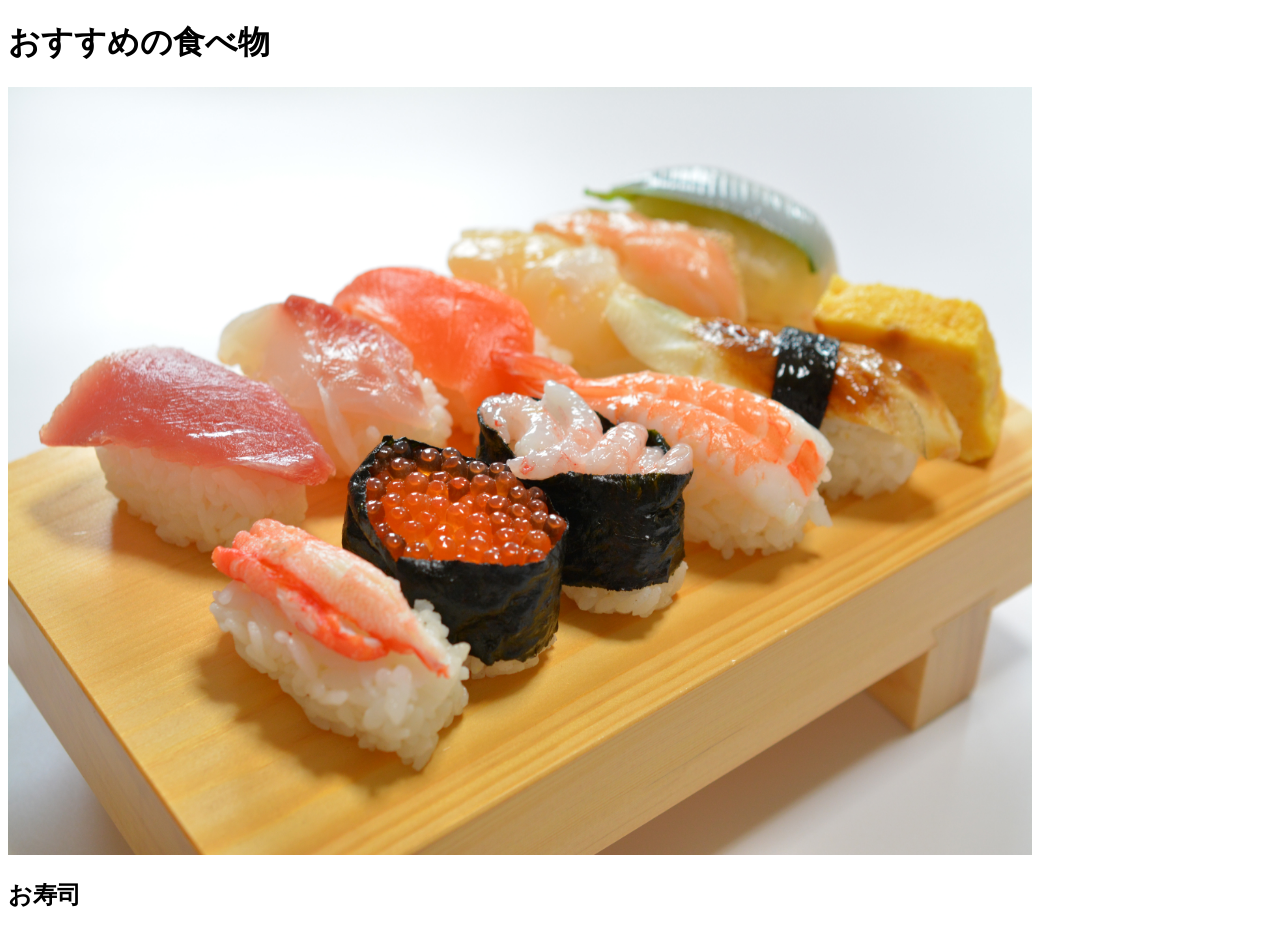
==== index.html @ 9e30c1f9 "Update index.html" ====
<!DOCTYPE html>
<html lang="ja">
<head>
    <meta charset="UTF-8">
    <meta name="viewport" content="width=device-width, initial-scale=1.0">
    <title>Phase 0-1: HTML基礎確認</title>
</head>
<body>
    <h1>おすすめの食べ物</h1>
    <div>
        <img src="0adpDSC_1669.jpg" style="width:80vw; height:60vw;"></img>
        <h2>お寿司</h2>
        <ul>
            <il></il>
        </ul>
       
    </div>
</body>
</html>
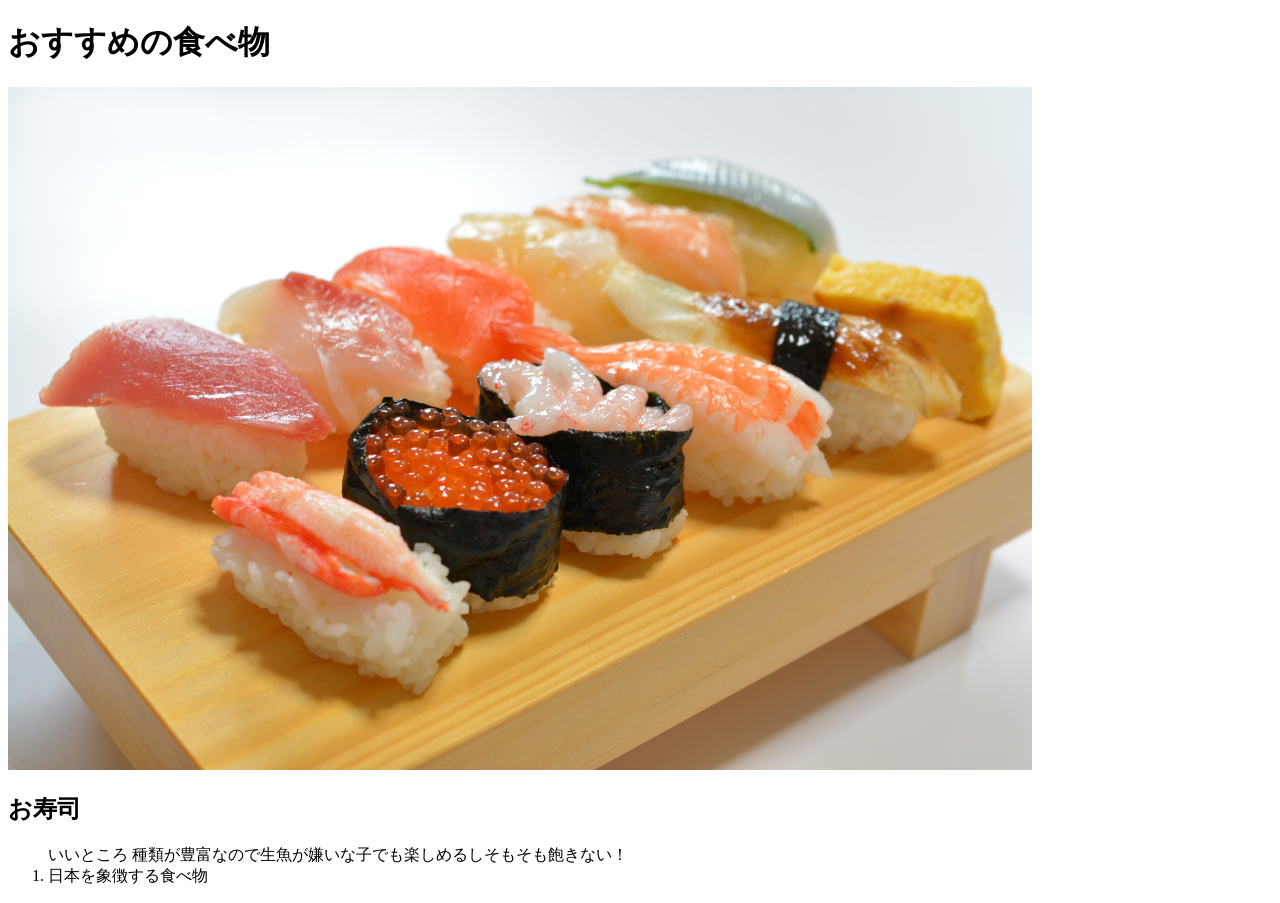
==== commit b2c58e48: "Update index.html" ====
--- a/index.html
+++ b/index.html
@@ -8,11 +8,12 @@
 <body>
     <h1>おすすめの食べ物</h1>
     <div>
-        <img src="0adpDSC_1669.jpg" style="width:80vw; height:60vw;"></img>
+        <img src="0adpDSC_1669.jpg" style="width:80vw; height:auto;">
         <h2>お寿司</h2>
-        <ul>
-            <il></il>
-        </ul>
+        <ol>いいところ
+            <il>種類が豊富なので生魚が嫌いな子でも楽しめるしそもそも飽きない！</il>
+            <li>日本を象徴する食べ物</li>
+        </ol>
        
     </div>
 </body>
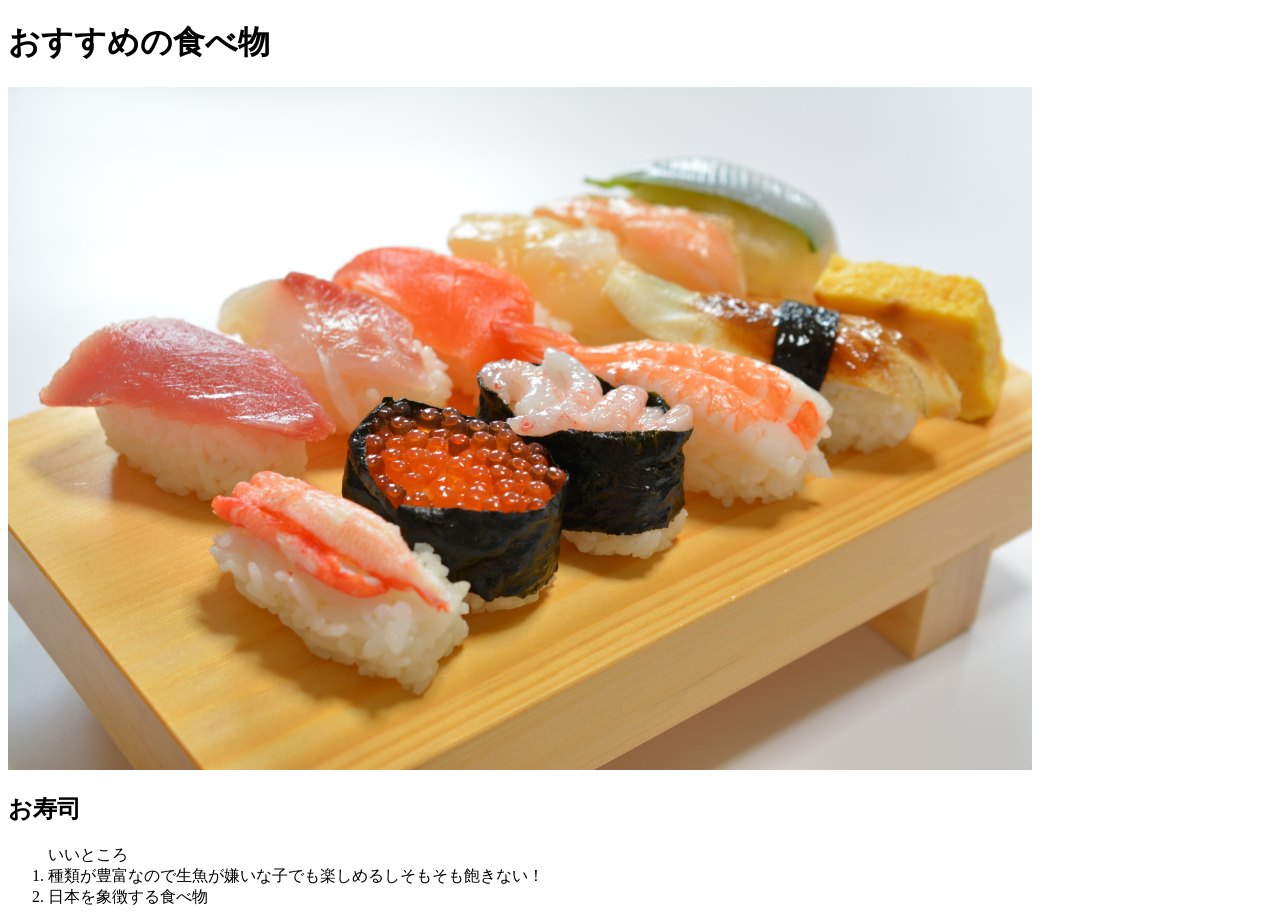
==== commit c3271d24: "Fix incorrect HTML tag from <il> to <li>" ====
--- a/index.html
+++ b/index.html
@@ -11,7 +11,7 @@
         <img src="0adpDSC_1669.jpg" style="width:80vw; height:auto;">
         <h2>お寿司</h2>
         <ol>いいところ
-            <il>種類が豊富なので生魚が嫌いな子でも楽しめるしそもそも飽きない！</il>
+            <li>種類が豊富なので生魚が嫌いな子でも楽しめるしそもそも飽きない！</li>
             <li>日本を象徴する食べ物</li>
         </ol>
        
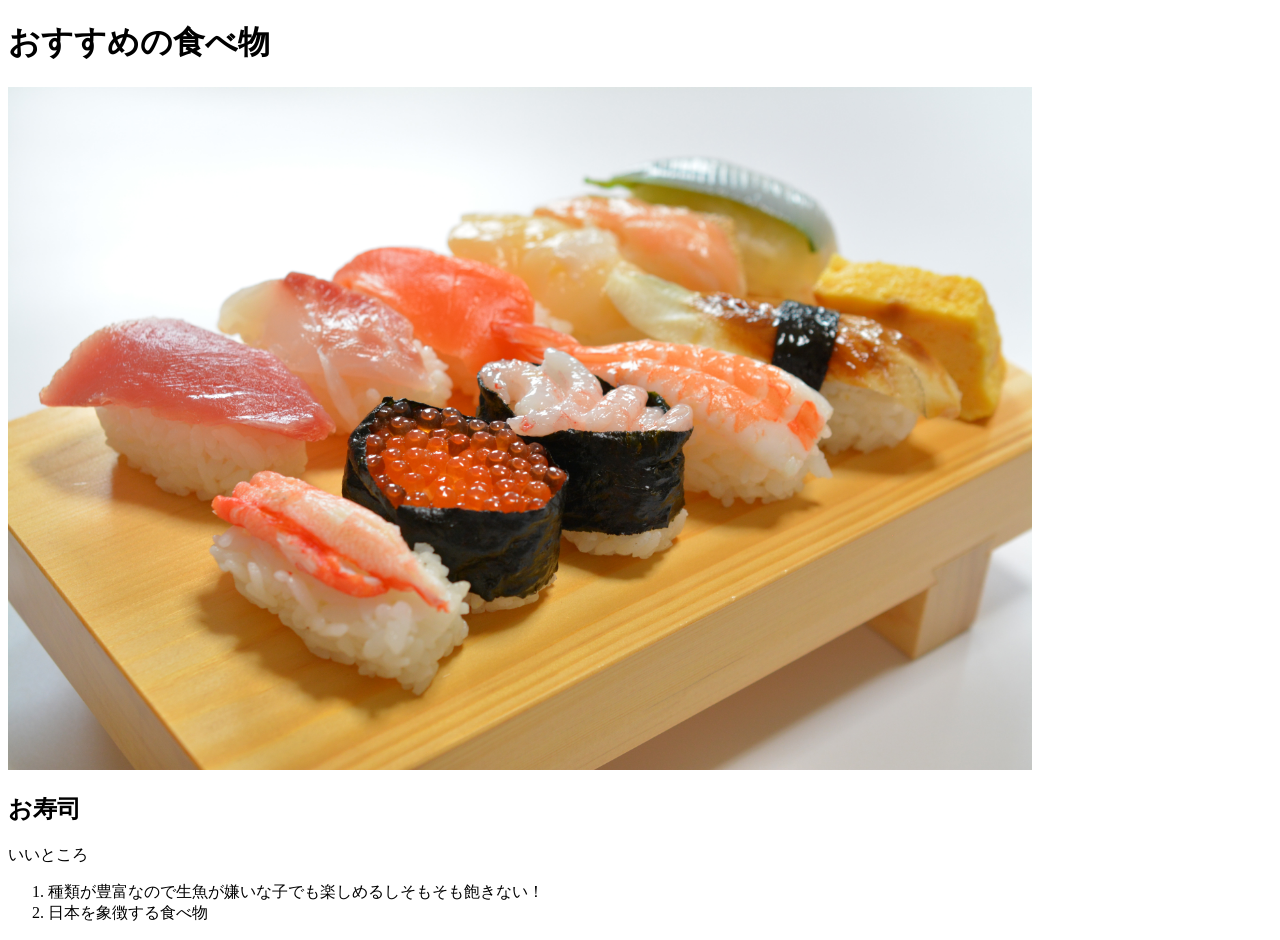
==== commit fcedc556: "Fix HTML structure for sushi description" ====
--- a/index.html
+++ b/index.html
@@ -10,7 +10,8 @@
     <div>
         <img src="0adpDSC_1669.jpg" style="width:80vw; height:auto;">
         <h2>お寿司</h2>
-        <ol>いいところ
+        いいところ
+        <ol>
             <li>種類が豊富なので生魚が嫌いな子でも楽しめるしそもそも飽きない！</li>
             <li>日本を象徴する食べ物</li>
         </ol>
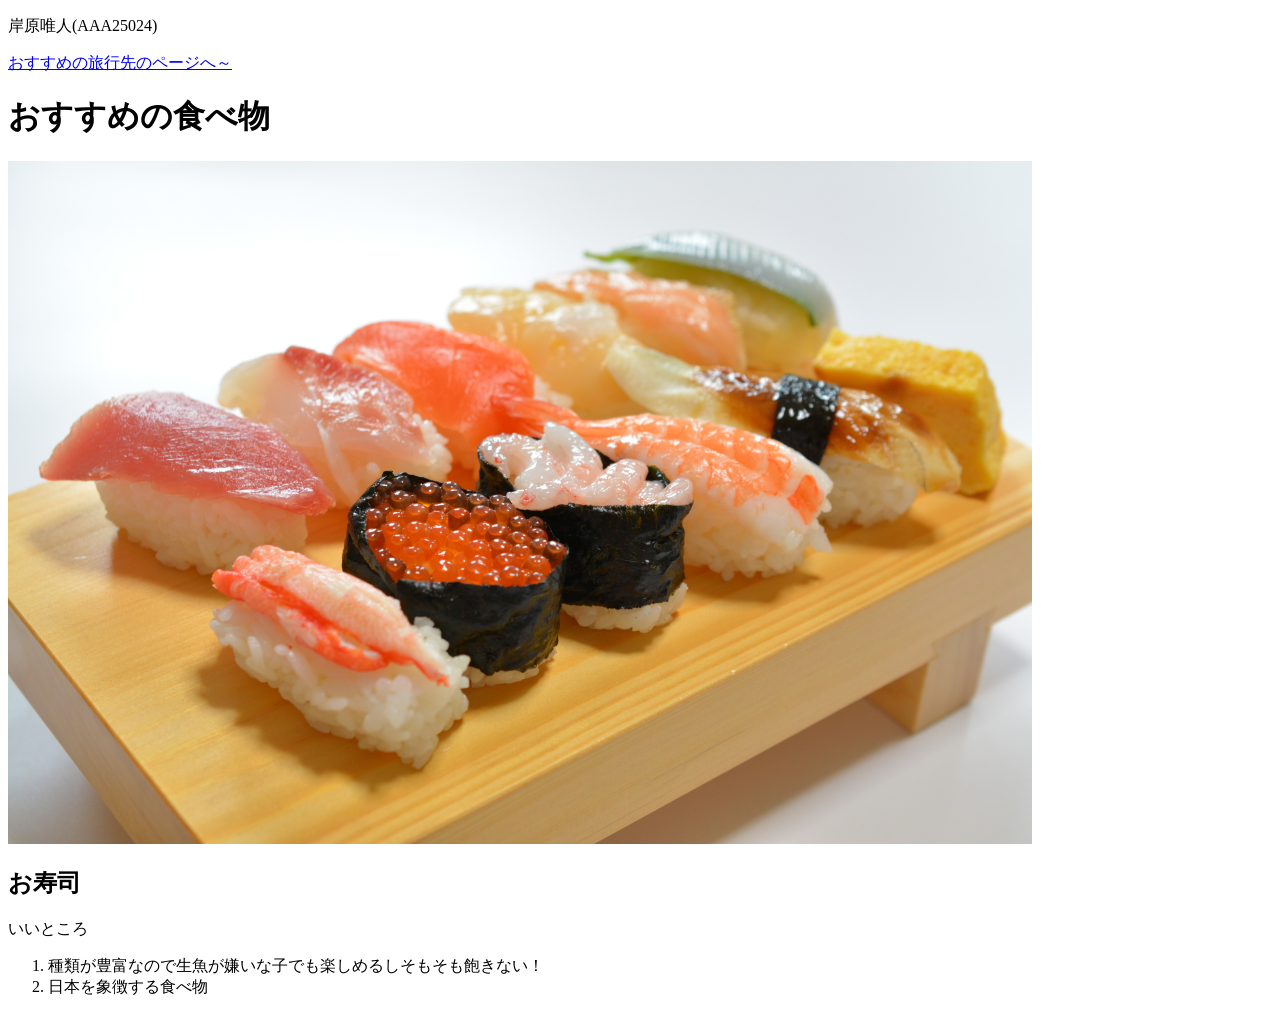
==== commit 1cf01fc4: "Update index.html" ====
--- a/index.html
+++ b/index.html
@@ -3,9 +3,11 @@
 <head>
     <meta charset="UTF-8">
     <meta name="viewport" content="width=device-width, initial-scale=1.0">
-    <title>Phase 0-1: HTML基礎確認</title>
+    <title>Webシステム構築基礎 第2回課題</title>
 </head>
 <body>
+    <p>岸原唯人(AAA25024)</p>
+    <a href="second.html">おすすめの旅行先のページへ～</a>
     <h1>おすすめの食べ物</h1>
     <div>
         <img src="0adpDSC_1669.jpg" style="width:80vw; height:auto;">
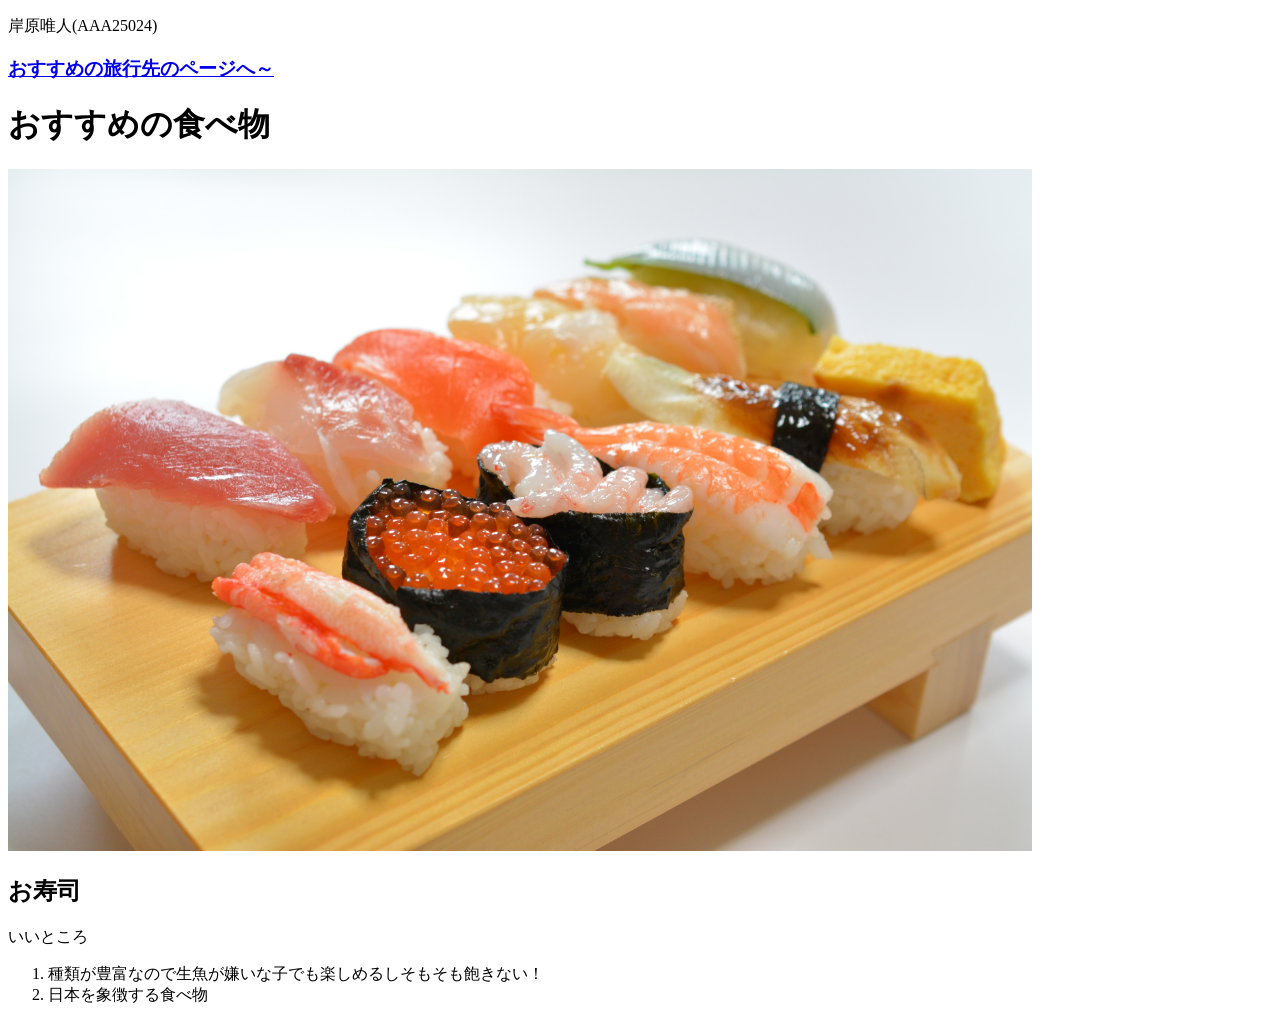
==== commit ab705488: "Update index.html" ====
--- a/index.html
+++ b/index.html
@@ -7,7 +7,7 @@
 </head>
 <body>
     <p>岸原唯人(AAA25024)</p>
-    <a href="second.html">おすすめの旅行先のページへ～</a>
+    <a href="second.html"><h3>おすすめの旅行先のページへ～</h3></a>
     <h1>おすすめの食べ物</h1>
     <div>
         <img src="0adpDSC_1669.jpg" style="width:80vw; height:auto;">
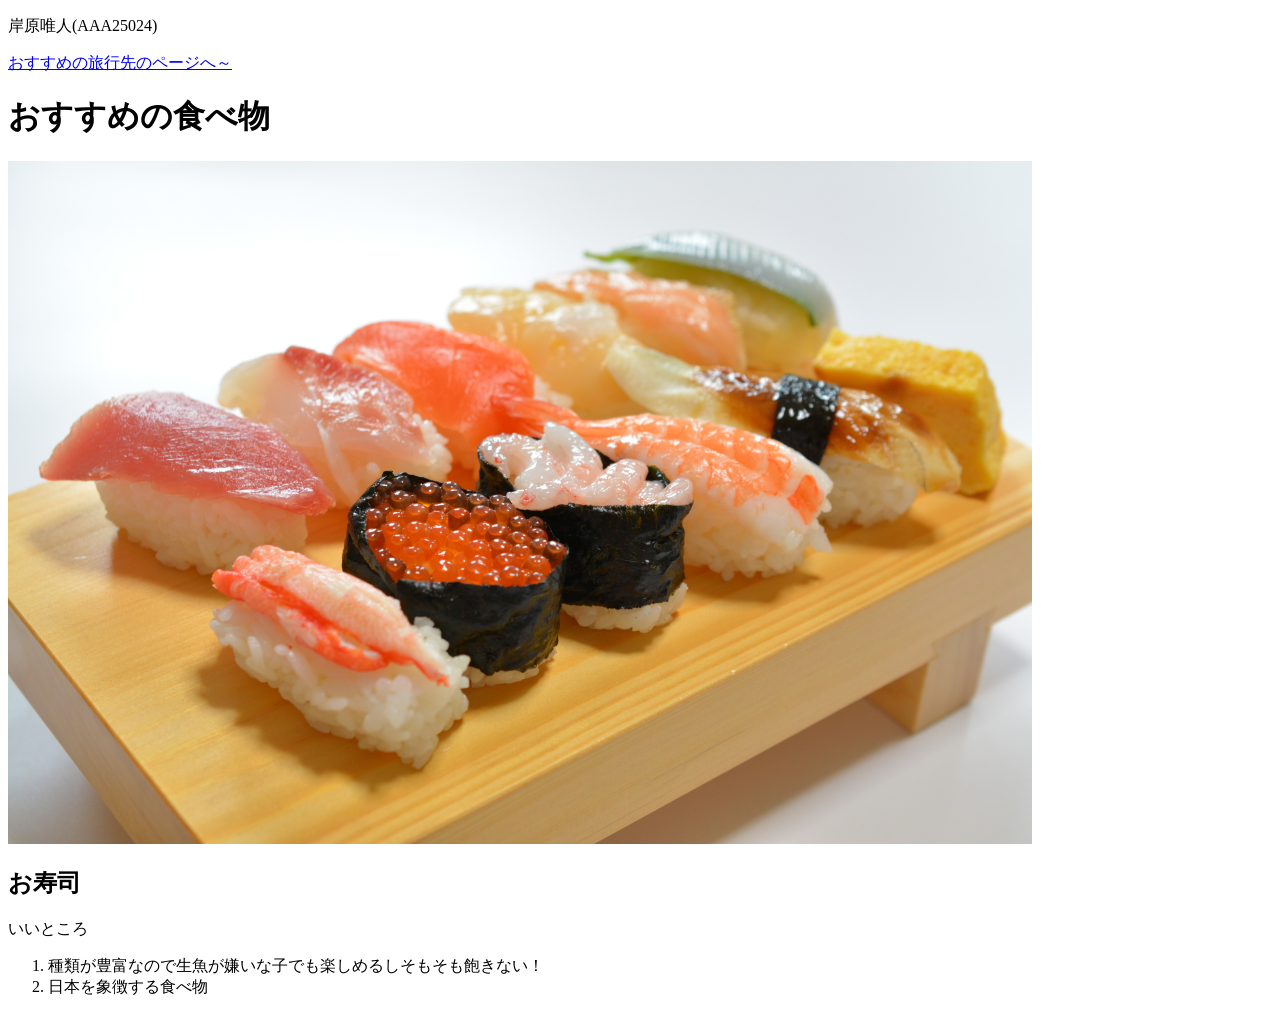
==== commit 551b5f29: "Update title and add author information in HTML" ====
--- a/index.html
+++ b/index.html
@@ -7,7 +7,7 @@
 </head>
 <body>
     <p>岸原唯人(AAA25024)</p>
-    <a href="second.html"><h3>おすすめの旅行先のページへ～</h3></a>
+    <a href="second.html">おすすめの旅行先のページへ～</a>
     <h1>おすすめの食べ物</h1>
     <div>
         <img src="0adpDSC_1669.jpg" style="width:80vw; height:auto;">
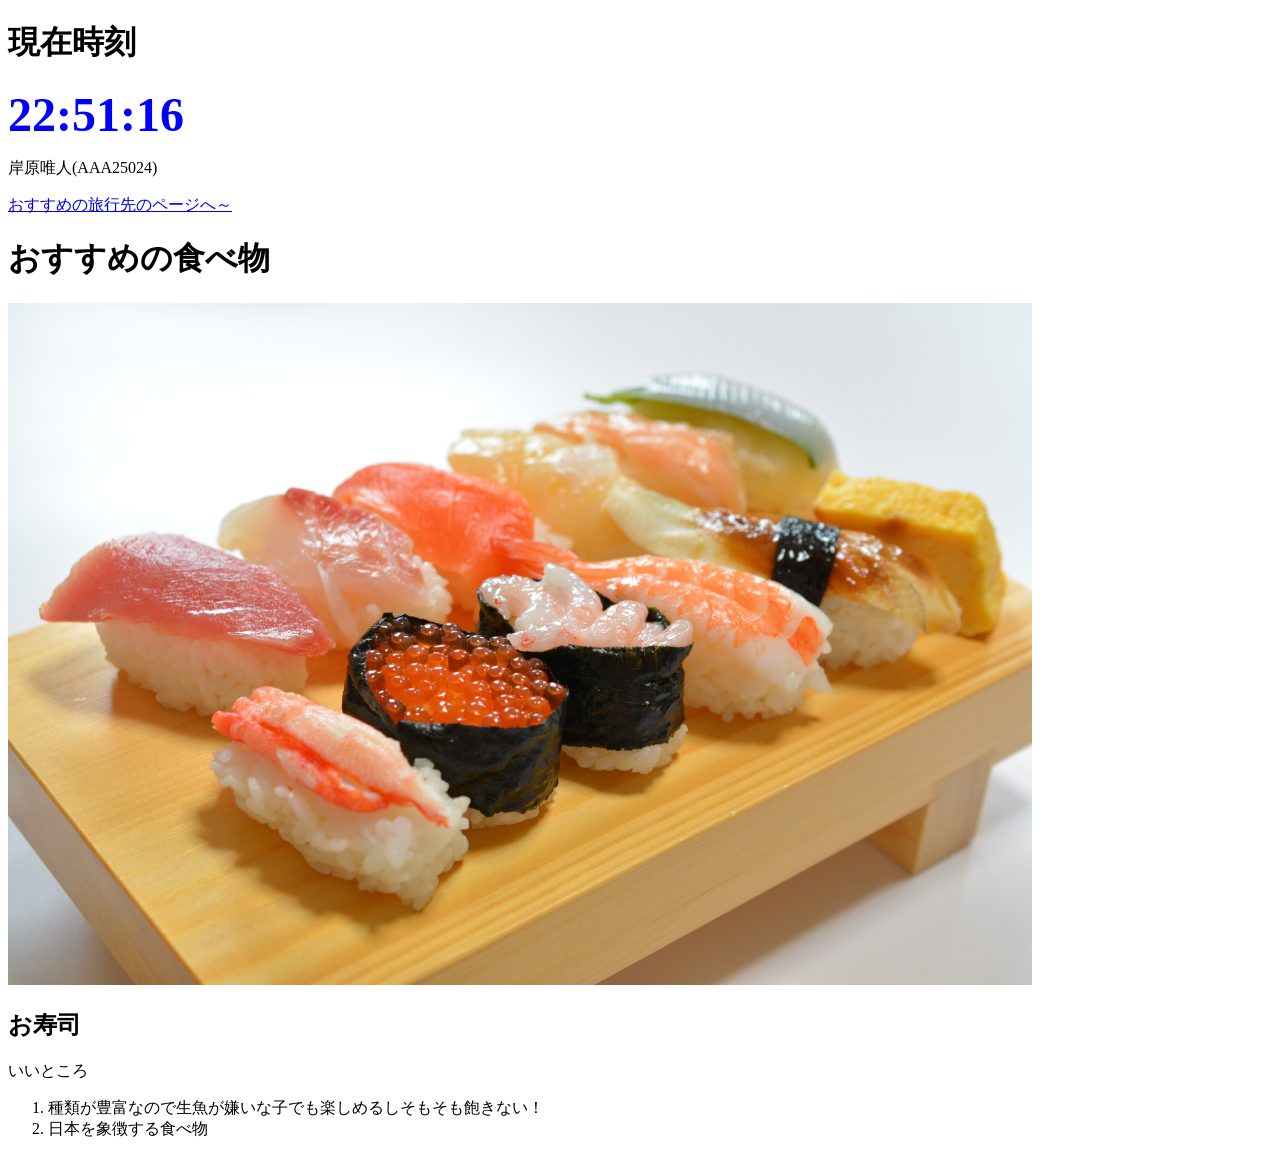
==== commit c85b4c35: "Implement real-time clock display in index.html Added a script to display the current time and updat" ====
--- a/index.html
+++ b/index.html
@@ -4,8 +4,36 @@
     <meta charset="UTF-8">
     <meta name="viewport" content="width=device-width, initial-scale=1.0">
     <title>Webシステム構築基礎 第2回課題</title>
+        <script>
+        function updateClock() {
+            // 現在時刻を取得
+            var now = new Date();
+            var hours = now.getHours();
+            var minutes = now.getMinutes();
+            var seconds = now.getSeconds();
+            
+            // 1桁の場合は0を付ける
+            if (hours < 10) hours = '0' + hours;
+            if (minutes < 10) minutes = '0' + minutes;
+            if (seconds < 10) seconds = '0' + seconds;
+            
+            // 時刻を表示
+            var timeString = hours + ':' + minutes + ':' + seconds;
+            document.getElementById('clock').innerHTML = timeString;
+        }
+        
+        // 1秒ごとにupdateClock関数を実行
+        setInterval(updateClock, 1000);
+        
+        // ページ読み込み時に即座に表示
+        window.onload = updateClock;
+    </script>
 </head>
 <body>
+        <h1>現在時刻</h1>
+    <div id="clock" style="font-size: 48px; font-weight: bold; color: blue;">
+        00:00:00
+    </div>
     <p>岸原唯人(AAA25024)</p>
     <a href="second.html">おすすめの旅行先のページへ～</a>
     <h1>おすすめの食べ物</h1>
